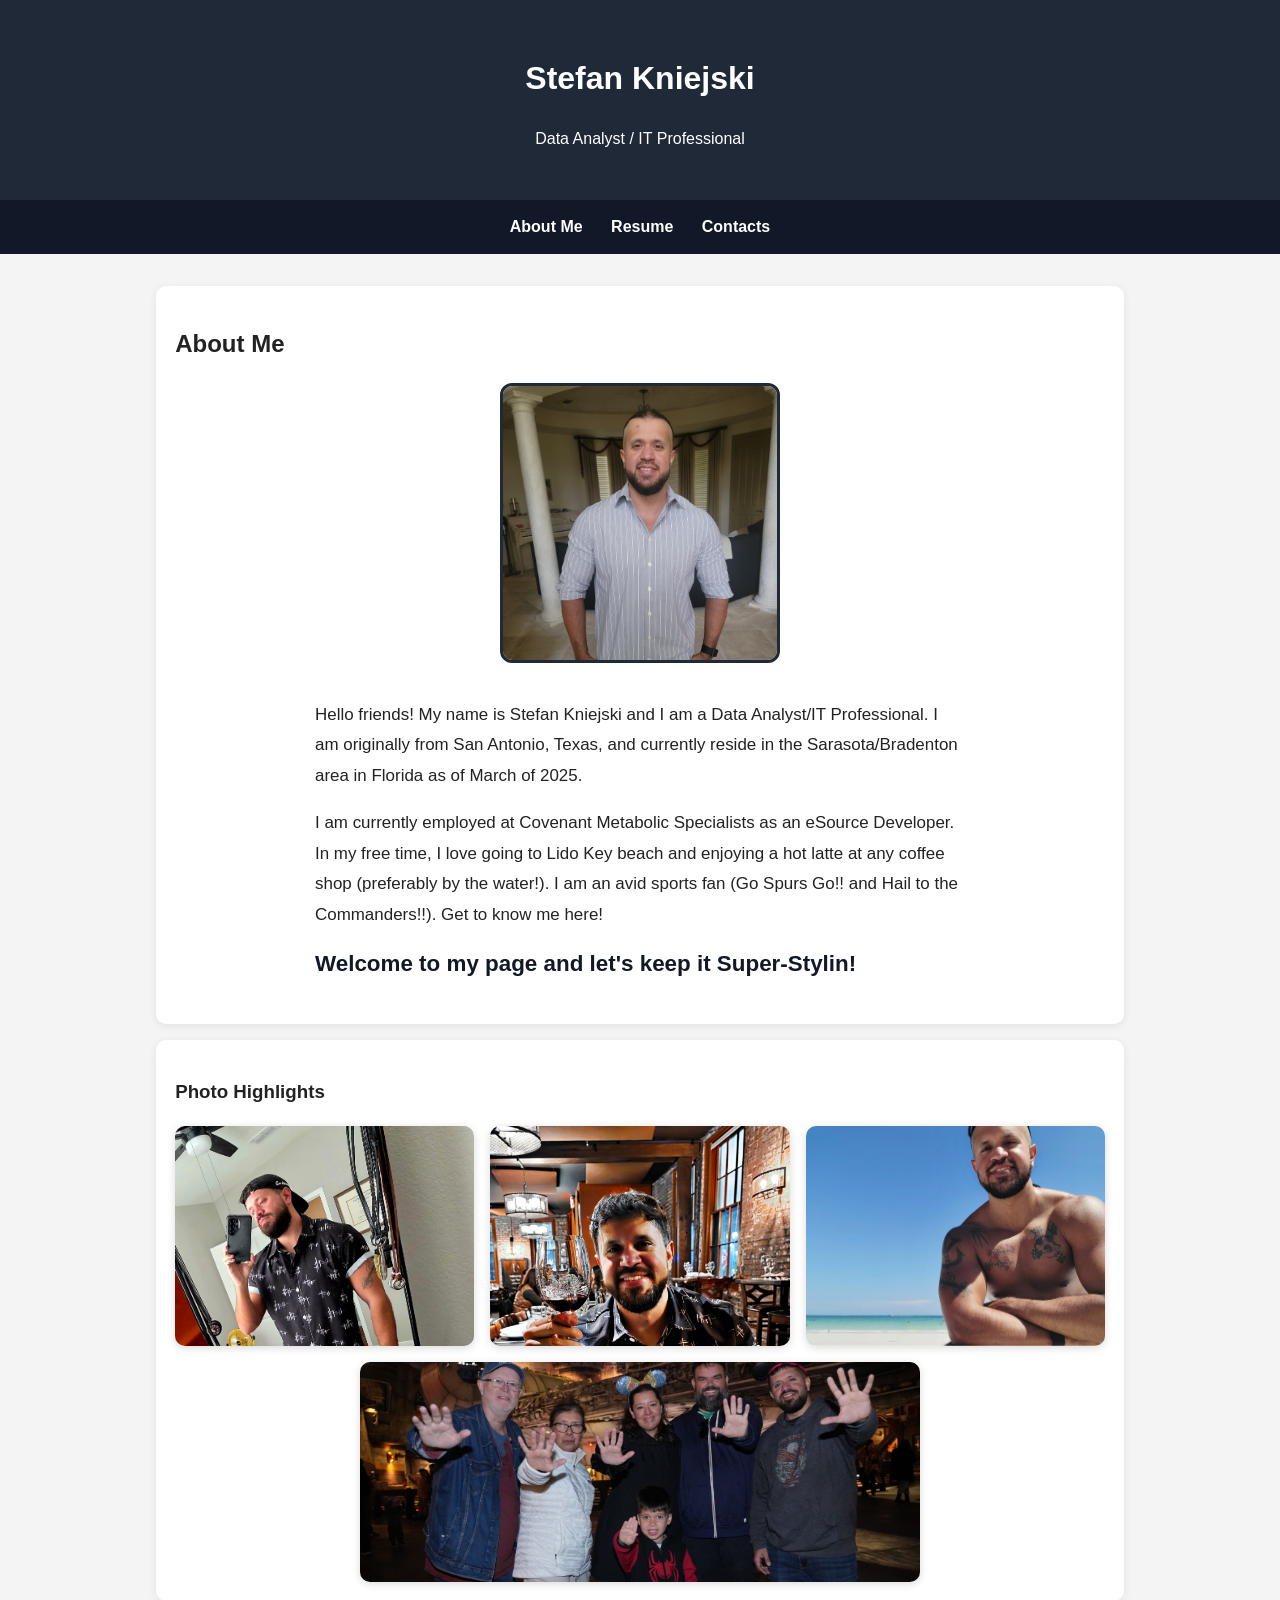
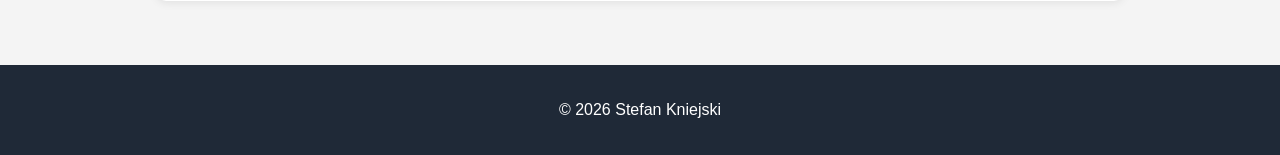
==== index.html @ e77e5526 "initial commit" ====
<!-- index.html -->
<!DOCTYPE html>
<html lang="en">
<head>
  <meta charset="UTF-8" />
  <meta name="viewport" content="width=device-width, initial-scale=1.0" />
  <title>About Me | Stefan Kniejski</title>
  <link rel="stylesheet" href="style.css" />
</head>
<body>
  <header>
    <h1>Stefan Kniejski</h1>
    <p>Data Analyst / IT Professional</p>
  </header>

  <nav>
    <a href="index.html">About Me</a>
    <a href="resume.html">Resume</a>
    <a href="contact.html">Contacts</a>
  </nav>

  <main>
    <section class="card">
      <h2>About Me</h2>

      <div class="about-main">
        <img src="pics/prof-home.jpg" alt="Stefan professional home photo" class="profile-photo about-profile-photo" />

        <div class="about-text">
          <p class="about-lead">
            Hello friends! My name is Stefan Kniejski and I am a Data Analyst/IT Professional.
            I am originally from San Antonio, Texas, and currently reside in the Sarasota/Bradenton area
            in Florida as of March of 2025.
          </p>

          <p class="about-lead">
            I am currently employed at Covenant Metabolic Specialists as an eSource Developer.
            In my free time, I love going to Lido Key beach and enjoying a hot latte at any
            coffee shop (preferably by the water!). I am an avid sports fan
            (Go Spurs Go!! and Hail to the Commanders!!). Get to know me here!
          </p>

          <p class="welcome-line">Welcome to my page and let's keep it Super-Stylin!</p>
        </div>
      </div>
    </section>

    <section class="card">
      <h3>Photo Highlights</h3>
      <div class="gallery-grid">
        <img src="pics/casual-home.jpg" alt="Casual home photo" class="img-casual" />
        <img src="pics/classy-restaurant.jpg" alt="Classy restaurant photo" class="img-classy" />
        <img src="pics/beach.jpg" alt="Beach photo" class="img-beach" />
        <img src="pics/family.jpg" alt="Family photo" class="img-family img-wide" />
      </div>
    </section>
  </main>

  <footer>
    <p>© 2026 Stefan Kniejski</p>
  </footer>
</body>
</html>
---- style.css ----
/* style.css */
* {
    box-sizing: border-box;
  }
  
  body {
    margin: 0;
    font-family: Arial, sans-serif;
    background: #f4f4f4;
    color: #222;
    line-height: 1.6;
  }
  
  header {
    background: #1f2937;
    color: #fff;
    text-align: center;
    padding: 2rem 1rem;
  }
  
  nav {
    background: #111827;
    text-align: center;
    padding: 0.9rem;
    position: sticky;
    top: 0;
    z-index: 10;
  }
  
  nav a {
    color: #fff;
    text-decoration: none;
    margin: 0 12px;
    font-weight: 700;
  }
  
  nav a:hover {
    text-decoration: underline;
  }
  
  main {
    max-width: 1000px;
    margin: 0 auto;
    padding: 1rem;
  }
  
  .card {
    background: #fff;
    margin: 1rem 0;
    padding: 1.2rem;
    border-radius: 10px;
    box-shadow: 0 2px 8px rgba(0, 0, 0, 0.08);
  }
  
  .inner-card {
    margin-top: 0.5rem;
  }
  
  .about-main,
  .resume-main,
  .contact-main {
    display: flex;
    flex-wrap: wrap;
    gap: 1.2rem;
    align-items: flex-start;
  }
  
  .profile-photo {
    width: 230px;
    height: 230px;
    object-fit: cover;
    border-radius: 12px;
    border: 3px solid #1f2937;
    background: #ddd;
  }
  
  /* About text left-aligned */
  .about-text {
    text-align: left;
    max-width: 650px;
    margin: 0 auto;
  }
  
  .about-lead {
    font-size: 1.06rem;
    line-height: 1.8;
    margin-bottom: 0.9rem;
  }
  
  .welcome-line {
    font-size: 1.4rem;
    font-weight: 800;
    color: #111827;
    margin-top: 1rem;
  }
  
  /* Use prof-home pic and center it in section */
  .about-profile-photo {
    object-position: center 14%;
    width: 280px;
    height: 280px;
    display: block;
    margin: 0 auto;
  }
  
  /* Center image container on about row */
  .about-main {
    justify-content: center;
  }
  
  /* Image quality helpers */
  .profile-photo,
  .gallery-grid img {
    image-rendering: auto;
    -webkit-font-smoothing: antialiased;
    backface-visibility: hidden;
  }
  
  .gallery-grid {
    display: grid;
    grid-template-columns: repeat(3, minmax(180px, 1fr));
    gap: 1rem;
    align-items: start;
  }
  
  .gallery-grid img {
    width: 100%;
    height: 220px;
    object-fit: cover;
    border-radius: 10px;
    box-shadow: 0 2px 8px rgba(0, 0, 0, 0.15);
  }
  
  .gallery-grid .img-casual {
    object-position: center 12%;
  }
  
  .gallery-grid .img-classy {
    object-position: center 20%;
  }
  
  .gallery-grid .img-beach {
    object-position: center 38%;
  }
  
  /* Family pic raised slightly + centered + wider */
  .gallery-grid .img-wide {
    grid-column: 1 / -1;
    max-width: 560px;
    justify-self: center;
    object-position: center 42%;
  }
  
  .skills-grid {
    display: grid;
    grid-template-columns: 1fr 1fr;
    gap: 0.5rem 2rem;
    max-width: 760px;
    margin: 0 auto;
  }
  
  .skills-grid ul {
    margin: 0;
    padding-left: 1.2rem;
  }
  
  .skills-grid li {
    margin-bottom: 0.4rem;
  }
  
  .job-dropdown {
    background: #f8fafc;
    border: 1px solid #dbe3ee;
    border-radius: 10px;
    padding: 0.8rem 1rem;
    margin-top: 0.8rem;
  }
  
  .job-dropdown summary {
    cursor: pointer;
    font-weight: 700;
    color: #0f172a;
  }
  
  .job-dropdown ul {
    margin-top: 0.8rem;
    padding-left: 1.2rem;
  }
  
  a {
    color: #0f4c81;
  }
  
  .cta {
    margin-top: 1rem;
    font-weight: 700;
    color: #111827;
  }
  
  .cta-fun {
    font-size: 1.55rem;
    color: #0b3a74;
    letter-spacing: 0.2px;
  }
  
  footer {
    background: #1f2937;
    color: #fff;
    text-align: center;
    padding: 1rem;
    margin-top: 2rem;
  }
  
  @media (max-width: 860px) {
    .gallery-grid {
      grid-template-columns: repeat(2, minmax(170px, 1fr));
    }
  
    .skills-grid {
      grid-template-columns: 1fr;
    }
  
    .profile-photo {
      width: 200px;
      height: 200px;
    }
  
    .about-profile-photo {
      width: 230px;
      height: 230px;
    }
  }
  
  @media (max-width: 560px) {
    .gallery-grid {
      grid-template-columns: 1fr;
    }
  
    .gallery-grid .img-wide {
      max-width: 100%;
    }
  
    .welcome-line {
      font-size: 1.2rem;
    }
  
    .cta-fun {
      font-size: 1.25rem;
    }
  
    .about-text {
      text-align: left;
      max-width: 100%;
    }
  }
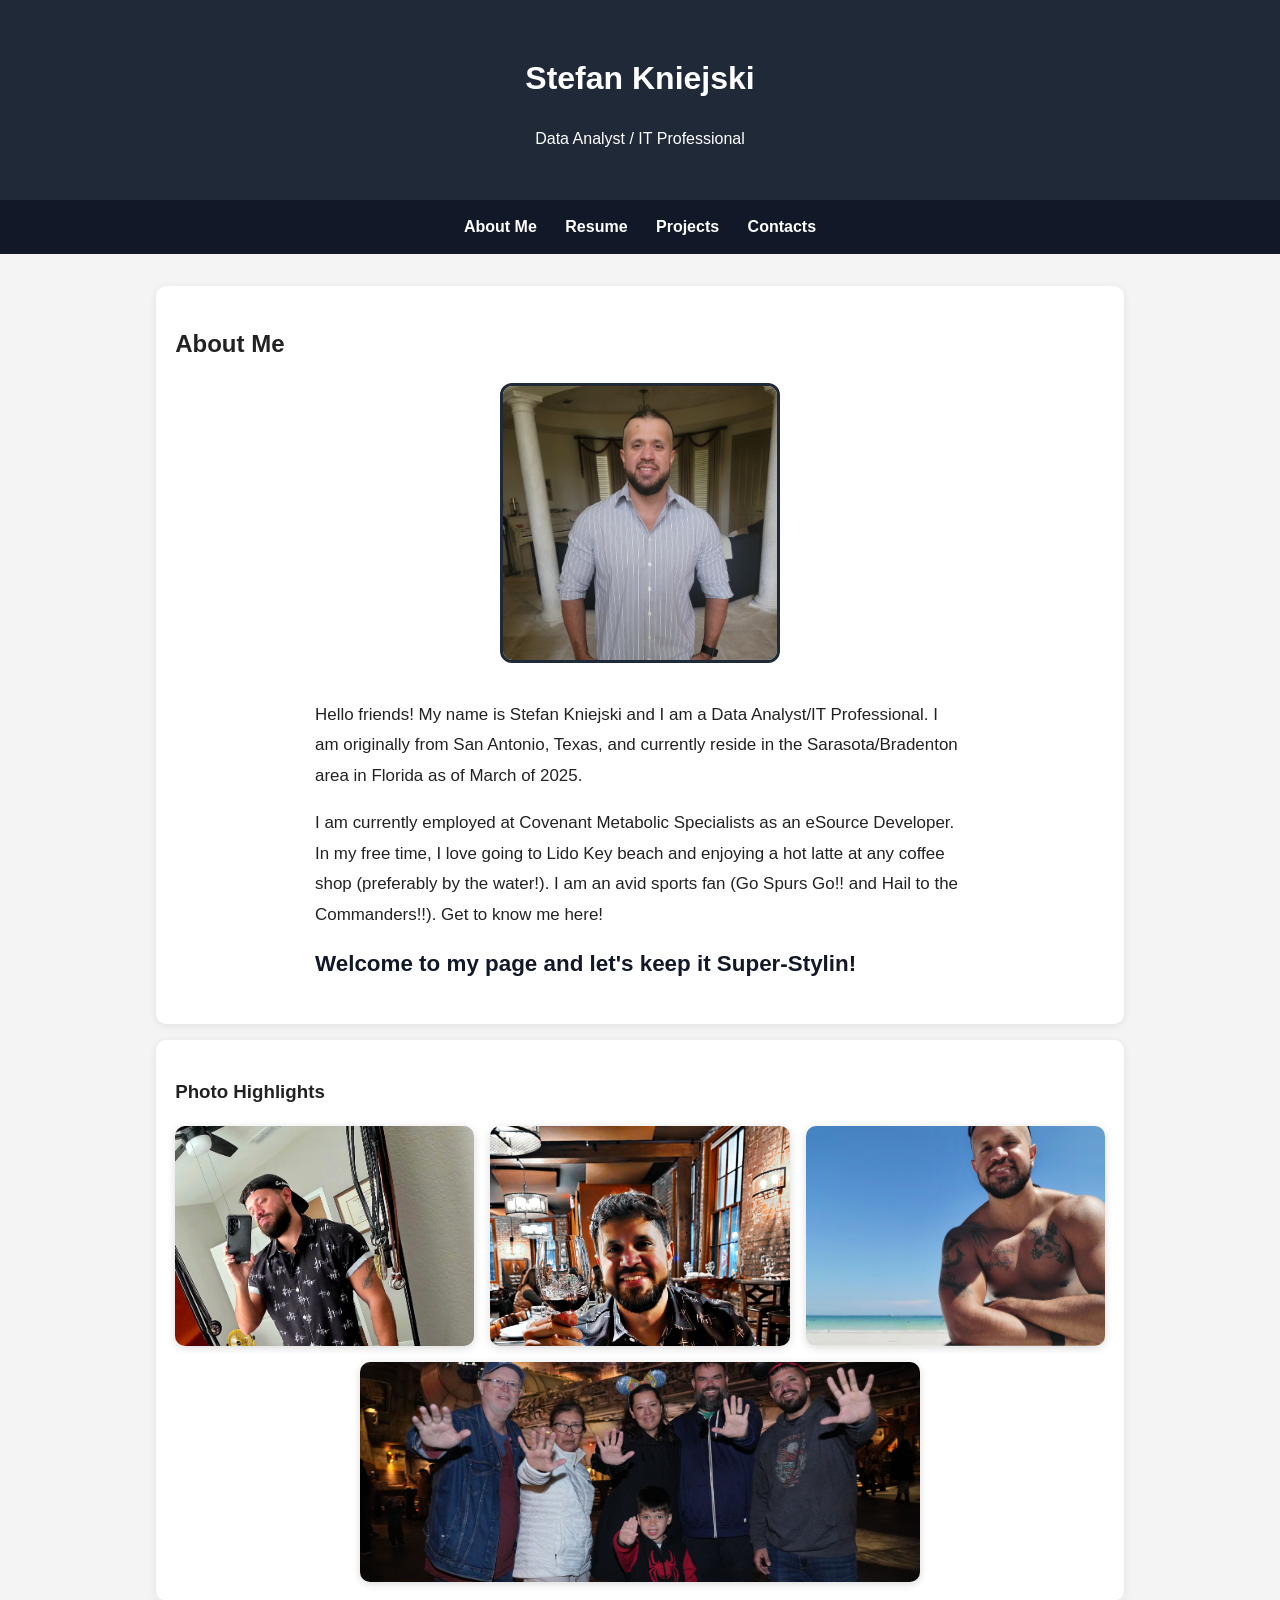
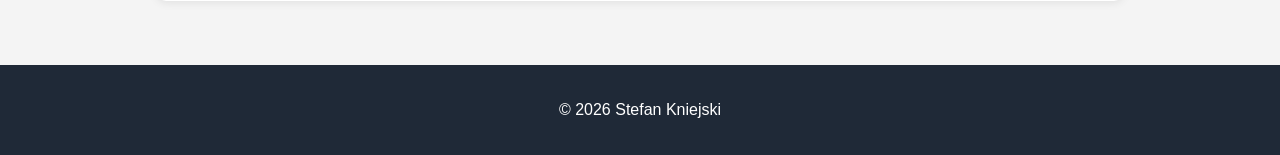
==== commit 1150c8bc: "added projects tab" ====
--- a/index.html
+++ b/index.html
@@ -1,4 +1,3 @@
-<!-- index.html -->
 <!DOCTYPE html>
 <html lang="en">
 <head>
@@ -16,6 +15,7 @@
   <nav>
     <a href="index.html">About Me</a>
     <a href="resume.html">Resume</a>
+    <a href="projects.html">Projects</a>
     <a href="contact.html">Contacts</a>
   </nav>
 
